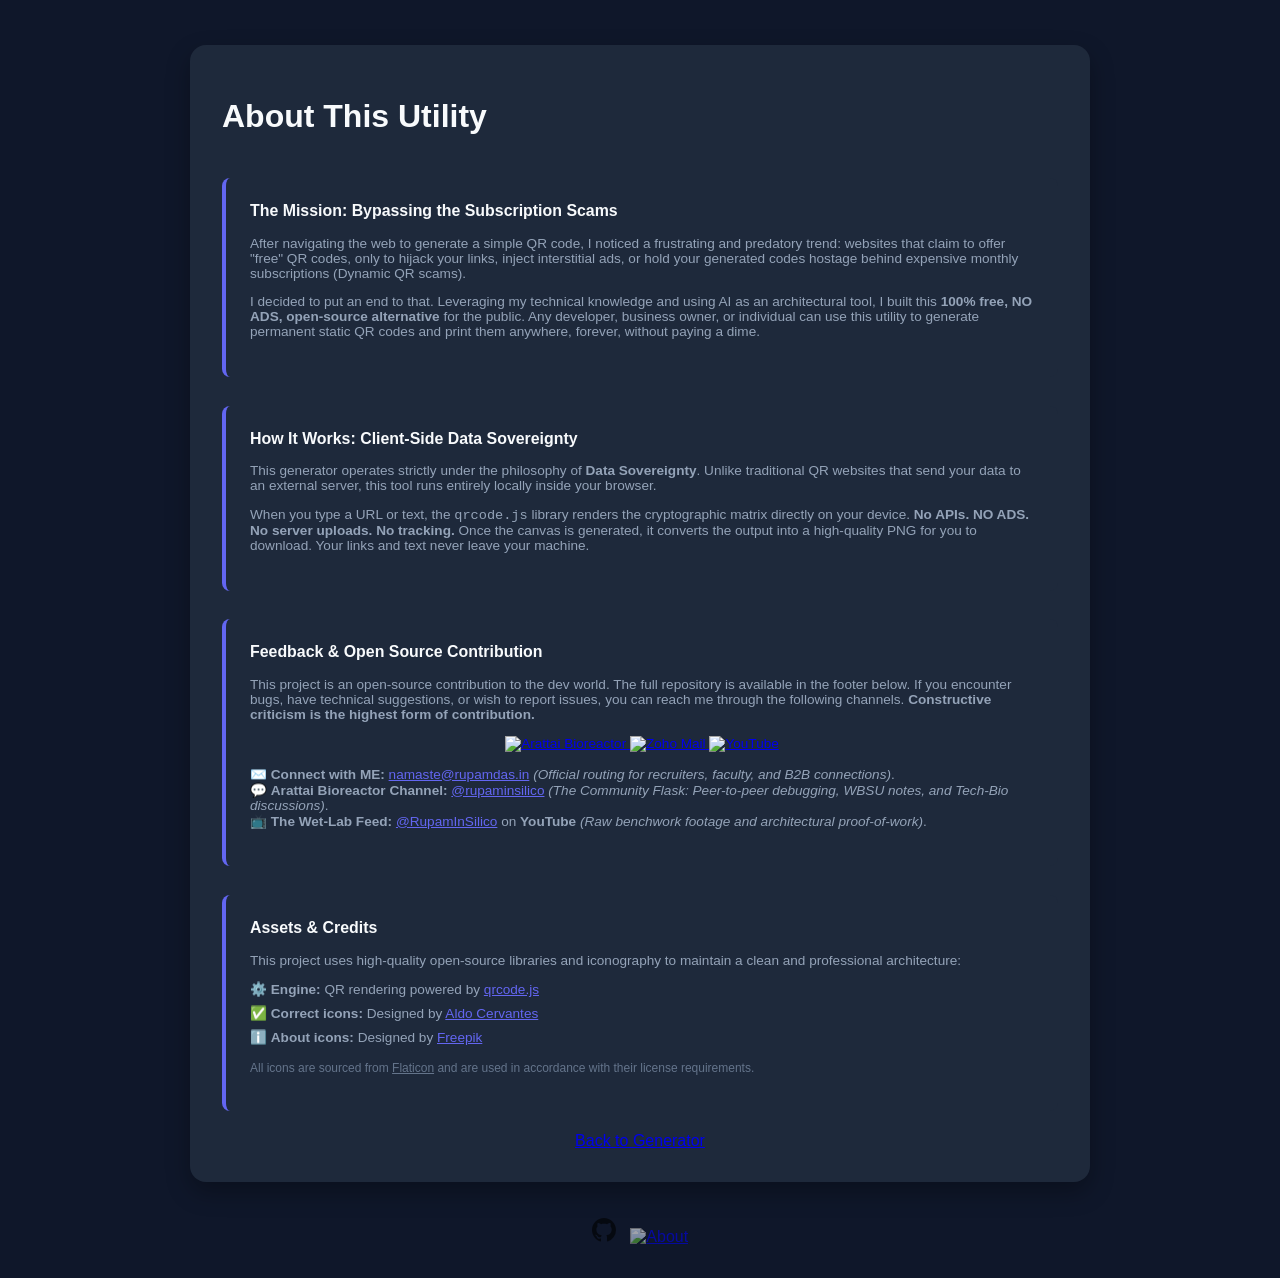
==== about.html @ e196fe75 "Update about.html" ====
<!DOCTYPE html>
<html lang="en">
<head>
    <meta charset="UTF-8">
    <meta name="viewport" content="width=device-width, initial-scale=1.0">
    <title>About | Static QR Code Generator</title>
    <link rel="icon" type="image/png" href="https://operon.rupamdas.in/capsid/R.png">
    <link rel="stylesheet" href="style.css">

    <link rel="preconnect" href="https://www.googletagmanager.com">
    <link rel="preconnect" href="https://www.google-analytics.com">

    <!-- Google tag (gtag.js) -->
    <script async src="https://www.googletagmanager.com/gtag/js?id=G-J0KYK0PKV9"></script>
    <script>
      window.dataLayer = window.dataLayer || [];
      function gtag(){dataLayer.push(arguments);}
      gtag('js', new Date());

      gtag('config', 'G-J0KYK0PKV9');
    </script>
</head>
<body>

<div class="container">
    <h1>About This Utility</h1>
    
    <div class="seo-box">
        <h3>The Mission: Bypassing the Subscription Scams</h3>
        <p>After navigating the web to generate a simple QR code, I noticed a frustrating and predatory trend: websites that claim to offer "free" QR codes, only to hijack your links, inject interstitial ads, or hold your generated codes hostage behind expensive monthly subscriptions (Dynamic QR scams).</p>
        
        <p>I decided to put an end to that. Leveraging my technical knowledge and using AI as an architectural tool, I built this <strong>100% free, NO ADS, open-source alternative</strong> for the public. Any developer, business owner, or individual can use this utility to generate permanent static QR codes and print them anywhere, forever, without paying a dime.</p>
    </div>

    <div class="seo-box">
        <h3>How It Works: Client-Side Data Sovereignty</h3>
        <p>This generator operates strictly under the philosophy of <strong>Data Sovereignty</strong>. Unlike traditional QR websites that send your data to an external server, this tool runs entirely locally inside your browser.</p>
        
        <p>When you type a URL or text, the <code>qrcode.js</code> library renders the cryptographic matrix directly on your device. <strong>No APIs. NO ADS. No server uploads. No tracking.</strong> Once the canvas is generated, it converts the output into a high-quality PNG for you to download. Your links and text never leave your machine.</p>
    </div>

    <div class="seo-box">
        <h3>Feedback & Open Source Contribution</h3>
        <p>This project is an open-source contribution to the dev world. The full repository is available in the footer below. If you encounter bugs, have technical suggestions, or wish to report issues, you can reach me through the following channels. <strong>Constructive criticism is the highest form of contribution.</strong></p>
        
        <p align="center">
            
            <a href="https://aratt.ai/@rupaminsilico" target="_blank">
                <img src="https://img.shields.io/badge/Arattai-Bioreactor-00A884?style=for-the-badge&logo=googlechat&logoColor=white" alt="Arattai Bioreactor" />
            </a>
            
            <a href="mailto:namaste@rupamdas.in">
                <img src="https://img.shields.io/badge/Email-Connect_With_ME-1E62DC?style=for-the-badge&logo=zoho&logoColor=white" alt="Zoho Mail" />
            </a>
            <a href="https://youtube.com/@RupamInSilico" target="_blank">
                <img src="https://img.shields.io/badge/YouTube-Visual_Logbook-FF0000?style=for-the-badge&logo=youtube&logoColor=white" alt="YouTube" />
            </a>
        </p>

        <ul style="list-style: none; padding: 0;">
            <li>✉️ <strong>Connect with ME:</strong> <a href="mailto:namaste@rupamdas.in" style="color: var(--primary);">namaste@rupamdas.in</a> <em>(Official routing for recruiters, faculty, and B2B connections)</em>.</li>
            <li>💬 <strong>Arattai Bioreactor Channel:</strong> <a href="https://aratt.ai/@rupaminsilico" style="color: var(--primary);">@rupaminsilico</a> <em>(The Community Flask: Peer-to-peer debugging, WBSU notes, and Tech-Bio discussions)</em>.</li>
            <li>📺 <strong>The Wet-Lab Feed:</strong> <a href="https://youtube.com/@RupamInSilico" style="color: var(--primary);">@RupamInSilico</a> on <strong>YouTube</strong> <em>(Raw benchwork footage and architectural proof-of-work)</em>.</li>
        </ul>
    </div>

    <div class="seo-box">
        <h3>Assets & Credits</h3>
        <p>This project uses high-quality open-source libraries and iconography to maintain a clean and professional architecture:</p>
        
        <ul style="list-style: none; padding: 0; font-size: 0.85rem; color: #94a3b8;">
            <li style="margin-bottom: 8px;">⚙️ <strong>Engine:</strong> QR rendering powered by <a href="https://davidshimjs.github.io/qrcodejs/" target="_blank" style="color: var(--primary);">qrcode.js</a></li>
            <li style="margin-bottom: 8px;">✅ <strong>Correct icons:</strong> Designed by <a href="https://www.flaticon.com/free-icons/correct" style="color: var(--primary);">Aldo Cervantes</a></li>
            <li style="margin-bottom: 8px;">ℹ️ <strong>About icons:</strong> Designed by <a href="https://www.flaticon.com/free-icons/about" style="color: var(--primary);">Freepik</a></li>
        </ul>
        
        <p style="font-size: 0.75rem; color: #64748b; margin-top: 1rem;">
            All icons are sourced from <a href="https://www.flaticon.com/" style="color: #64748b;">Flaticon</a> and are used in accordance with their license requirements.
        </p>
    </div>
    
    <div style="text-align: center;">
        <a href="index.html" class="back-btn">Back to Generator</a>
    </div>
    
</div>

<div class="footer-links">
    <!-- Make sure this links to your NEW QR code repository -->
    <a href="https://github.com/d-rupam/qr-code-generator" target="_blank" title="View Source on GitHub">
        <svg height="24" width="24" viewBox="0 0 16 16" fill="white" class="github-icon" style="margin-top: 4px;"><path d="M8 0C3.58 0 0 3.58 0 8c0 3.54 2.29 6.53 5.47 7.59.4.07.55-.17.55-.38 0-.19-.01-.82-.01-1.49-2.01.37-2.53-.49-2.69-.94-.09-.23-.48-.94-.82-1.13-.28-.15-.68-.52-.01-.53.63-.01 1.08.58 1.23.82.72 1.21 1.87.87 2.33.66.07-.52.28-.87.51-1.07-1.78-.2-3.64-.89-3.64-3.95 0-.87.31-1.59.82-2.15-.08-.2-.36-1.02.08-2.12 0 0 .67-.21 2.2.82.64-.18 1.32-.27 2-.27.68 0 1.36.09 2 .27 1.53-1.04 2.2-.82 2.2-.82.44 1.1.16 1.92.08 2.12.51.56.82 1.27.82 2.15 0 3.07-1.87 3.75-3.65 3.95.29.25.54.73.54 1.48 0 1.07-.01 1.93-.01 2.2 0 .21.15.46.55.38A8.013 8.013 0 0016 8c0-4.42-3.58-8-8-8z"></path></svg>
    </a>
    <a href="about.html" title="About this tool">
        <img src="https://operon.rupamdas.in/capsid/about.png" alt="About">
    </a>
</div>

</body>
</html>
---- style.css ----
:root { 
    --primary: #6366f1; 
    --bg: #0f172a; 
    --card: #1e293b; 
    --text: #f8fafc; 
    --success: #10b981;
    /* Fresh Cyan/Emerald Gradient for the Title */
    --accent-gradient: linear-gradient(90deg, #06B6D4 0%, #10B981 100%);
}

* { 
    box-sizing: border-box; 
}

body { 
    font-family: 'Segoe UI', Tahoma, Geneva, Verdana, sans-serif; 
    background: var(--bg); 
    color: var(--text); 
    display: block; 
    min-height: 100vh; 
    margin: 0; 
    padding-top: 5vh; 
}

/* Restored your exact container sizing and gap */
.container { 
    background: var(--card); 
    padding: 2rem; 
    border-radius: 1rem; 
    box-shadow: 0 10px 25px rgba(0,0,0,0.3); 
    width: 95%; 
    max-width: 900px; 
    display: flex; 
    flex-direction: column; 
    gap: 0.8rem; 
    margin: 0 auto; 
}

/* The new gradient text, but keeping your original h1 sizing */
.gradient-text {
    margin: 0; 
    text-align: center; 
    font-size: 1.5rem;
    background: var(--accent-gradient);
    -webkit-background-clip: text;
    -webkit-text-fill-color: transparent;
    line-height: 1.4;
}

/* Styling for the QR Input field to match your old dashed upload area */
.input-area {
    display: flex;
    flex-direction: column;
    gap: 0.5rem;
    margin: 1rem 0;
}

.input-area label {
    color: #94a3b8;
    font-weight: 500;
}

.input-area input {
    width: 100%;
    padding: 1rem;
    background-color: var(--bg);
    border: 2px solid #475569;
    border-radius: 0.5rem;
    color: var(--text);
    font-size: 1rem;
    outline: none;
    transition: 0.3s;
}

.input-area input:focus {
    border-color: var(--primary);
}

/* Your exact original button CSS */
button, .download-btn { 
    background: var(--primary); 
    color: white; 
    border: none; 
    padding: 0.8rem 1.5rem; 
    border-radius: 0.5rem; 
    cursor: pointer; 
    font-weight: bold; 
    width: 100%; 
    transition: 0.2s; 
    font-size: 1rem;
    text-decoration: none; 
    display: block;
    text-align: center;
}

button:disabled { 
    background: #475569; 
    cursor: not-allowed; 
    opacity: 0.7; 
}

button:hover:not(:disabled) { 
    filter: brightness(1.1); 
}

.download-btn { 
    background: var(--success); 
}

.download-btn:hover { 
    background: #059669; 
}

.secondary-btn {
    background: linear-gradient(135deg, #0ea5e9, #3b82f6); 
    border: none;
    color: white;
    margin-top: 0.5rem;
    box-shadow: 0 4px 15px rgba(59, 130, 246, 0.3); 
}

.secondary-btn:hover {
    background: linear-gradient(135deg, #0284c7, #2563eb);
    box-shadow: 0 6px 20px rgba(59, 130, 246, 0.5);
    transform: translateY(-2px); 
}

/* Layout for the generated QR Code */
#qr-output-container {
    display: flex;
    flex-direction: column;
    align-items: center;
    gap: 1rem;
    padding: 1rem;
}

#qrcode {
    background: white;
    padding: 15px;
    border-radius: 0.5rem;
}

#qrcode img {
    margin: 0 auto;
}

/* Your exact SEO box styling */
.seo-box { 
    margin-top: 0.5rem;
    margin-bottom: 0.5rem;
    padding: 1.5rem; 
    background: #1e293b; 
    border-radius: 0.5rem; 
    border-left: 4px solid var(--primary); 
    color: #94a3b8; 
    font-size: 0.85rem; 
}

.seo-box h3 { 
    color: var(--text); 
    margin-top: 0; 
}

.benefit-list { 
    list-style: none; 
    padding: 0; 
    margin: 1rem 0; 
}

.benefit-list li { 
    display: flex; 
    align-items: center; 
    gap: 10px; 
    margin-bottom: 0.5rem; 
    color: #e2e8f0; 
}

.benefit-list img { 
    flex-shrink: 0; 
}

/* Your exact Footer Links styling */
.footer-links {
    margin-top: 2rem;
    text-align: center;
    width: 100%;
    padding-bottom: 2rem;
    opacity: 0.6;
    transition: opacity 0.3s;
}

.footer-links:hover {
    opacity: 1;
}

.footer-links a {
    margin: 0 5px;
    display: inline-block;
    transition: transform 0.2s;
}

.footer-links a img {
    width: 30px; 
    transition: transform 0.2s;
}

.github-icon {
    filter: invert(1);
}

.footer-links a img:hover {
    transform: scale(1.1);
}
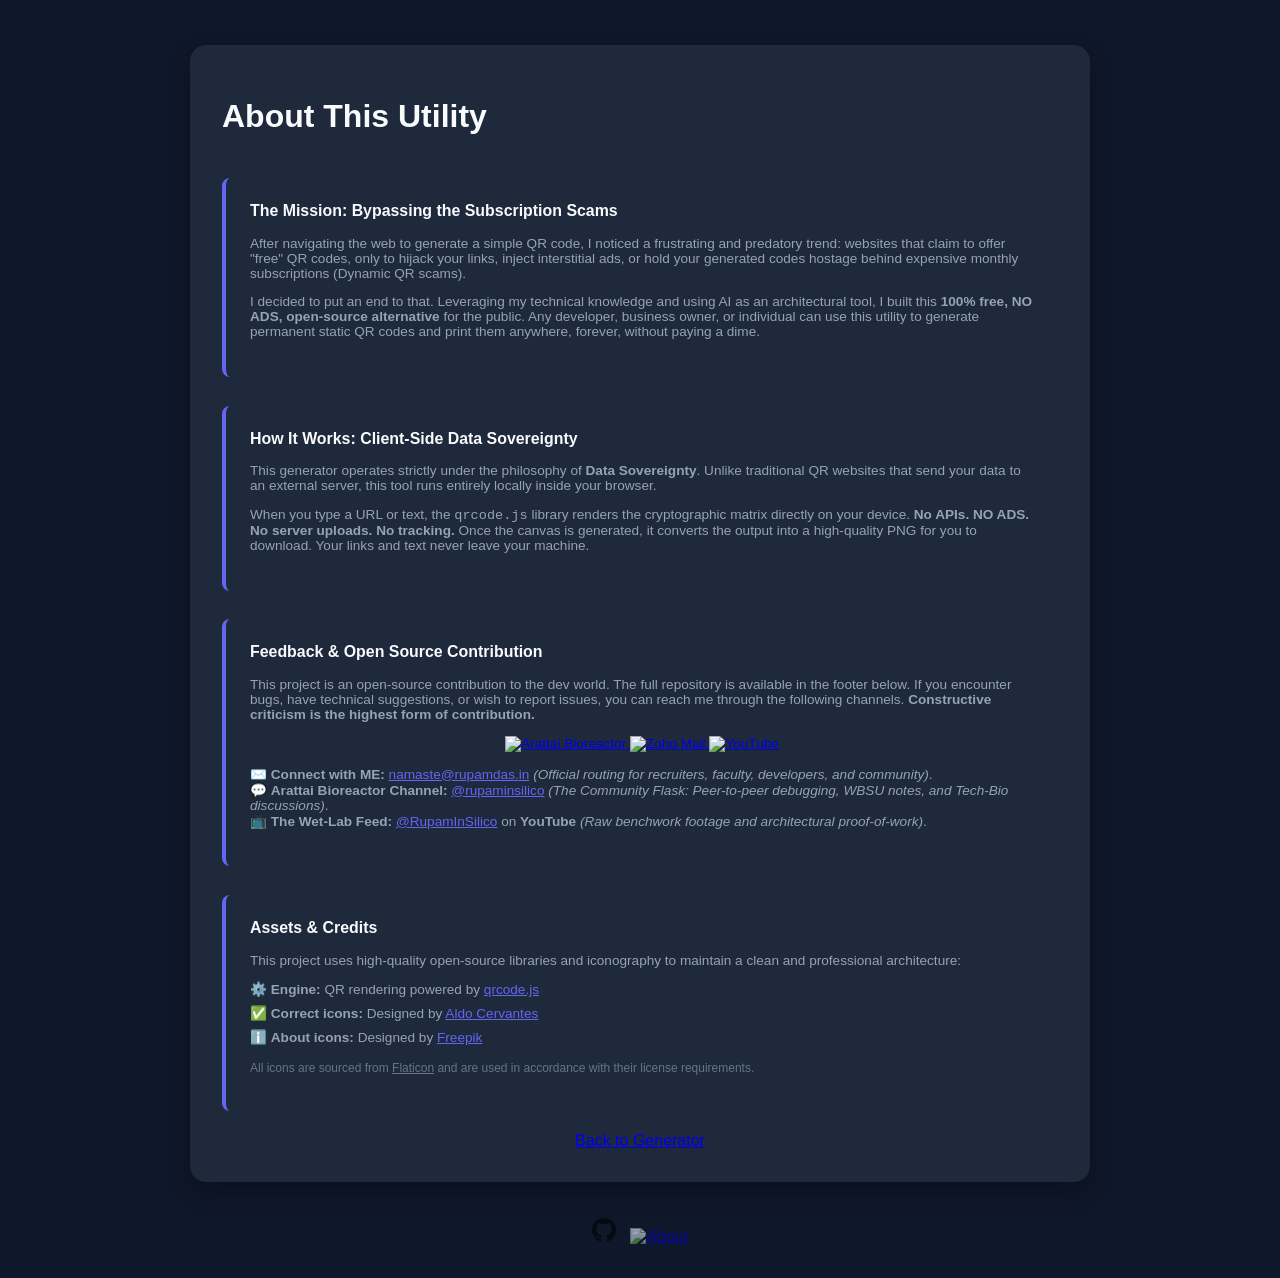
==== commit dca6cd3d: "Update link to 'Back to Generator' in about.html" ====
--- a/about.html
+++ b/about.html
@@ -58,7 +58,7 @@
         </p>
 
         <ul style="list-style: none; padding: 0;">
-            <li>✉️ <strong>Connect with ME:</strong> <a href="mailto:namaste@rupamdas.in" style="color: var(--primary);">namaste@rupamdas.in</a> <em>(Official routing for recruiters, faculty, and B2B connections)</em>.</li>
+            <li>✉️ <strong>Connect with ME:</strong> <a href="mailto:namaste@rupamdas.in" style="color: var(--primary);">namaste@rupamdas.in</a> <em>(Official routing for recruiters, faculty, developers, and community)</em>.</li>
             <li>💬 <strong>Arattai Bioreactor Channel:</strong> <a href="https://aratt.ai/@rupaminsilico" style="color: var(--primary);">@rupaminsilico</a> <em>(The Community Flask: Peer-to-peer debugging, WBSU notes, and Tech-Bio discussions)</em>.</li>
             <li>📺 <strong>The Wet-Lab Feed:</strong> <a href="https://youtube.com/@RupamInSilico" style="color: var(--primary);">@RupamInSilico</a> on <strong>YouTube</strong> <em>(Raw benchwork footage and architectural proof-of-work)</em>.</li>
         </ul>
@@ -80,7 +80,7 @@
     </div>
     
     <div style="text-align: center;">
-        <a href="index.html" class="back-btn">Back to Generator</a>
+        <a href="/" class="back-btn">Back to Generator</a>
     </div>
     
 </div>
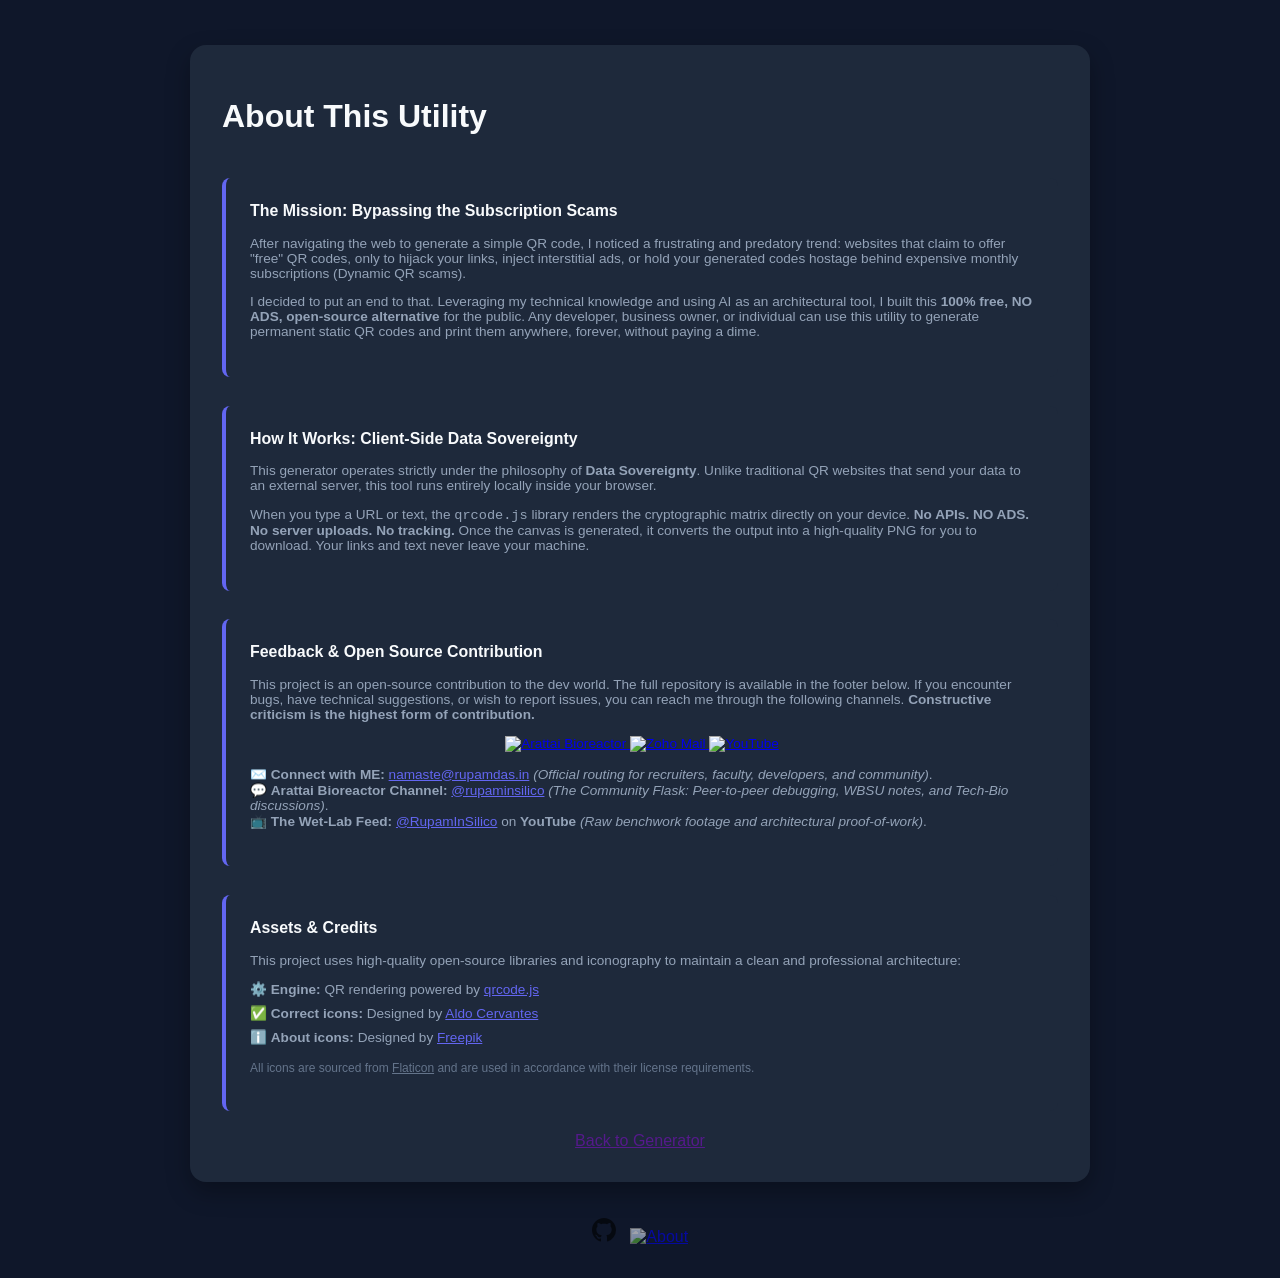
==== commit 48066234: "Fix href attribute in back button link" ====
--- a/about.html
+++ b/about.html
@@ -80,7 +80,7 @@
     </div>
     
     <div style="text-align: center;">
-        <a href="/" class="back-btn">Back to Generator</a>
+        <a href="" class="back-btn">Back to Generator</a>
     </div>
     
 </div>
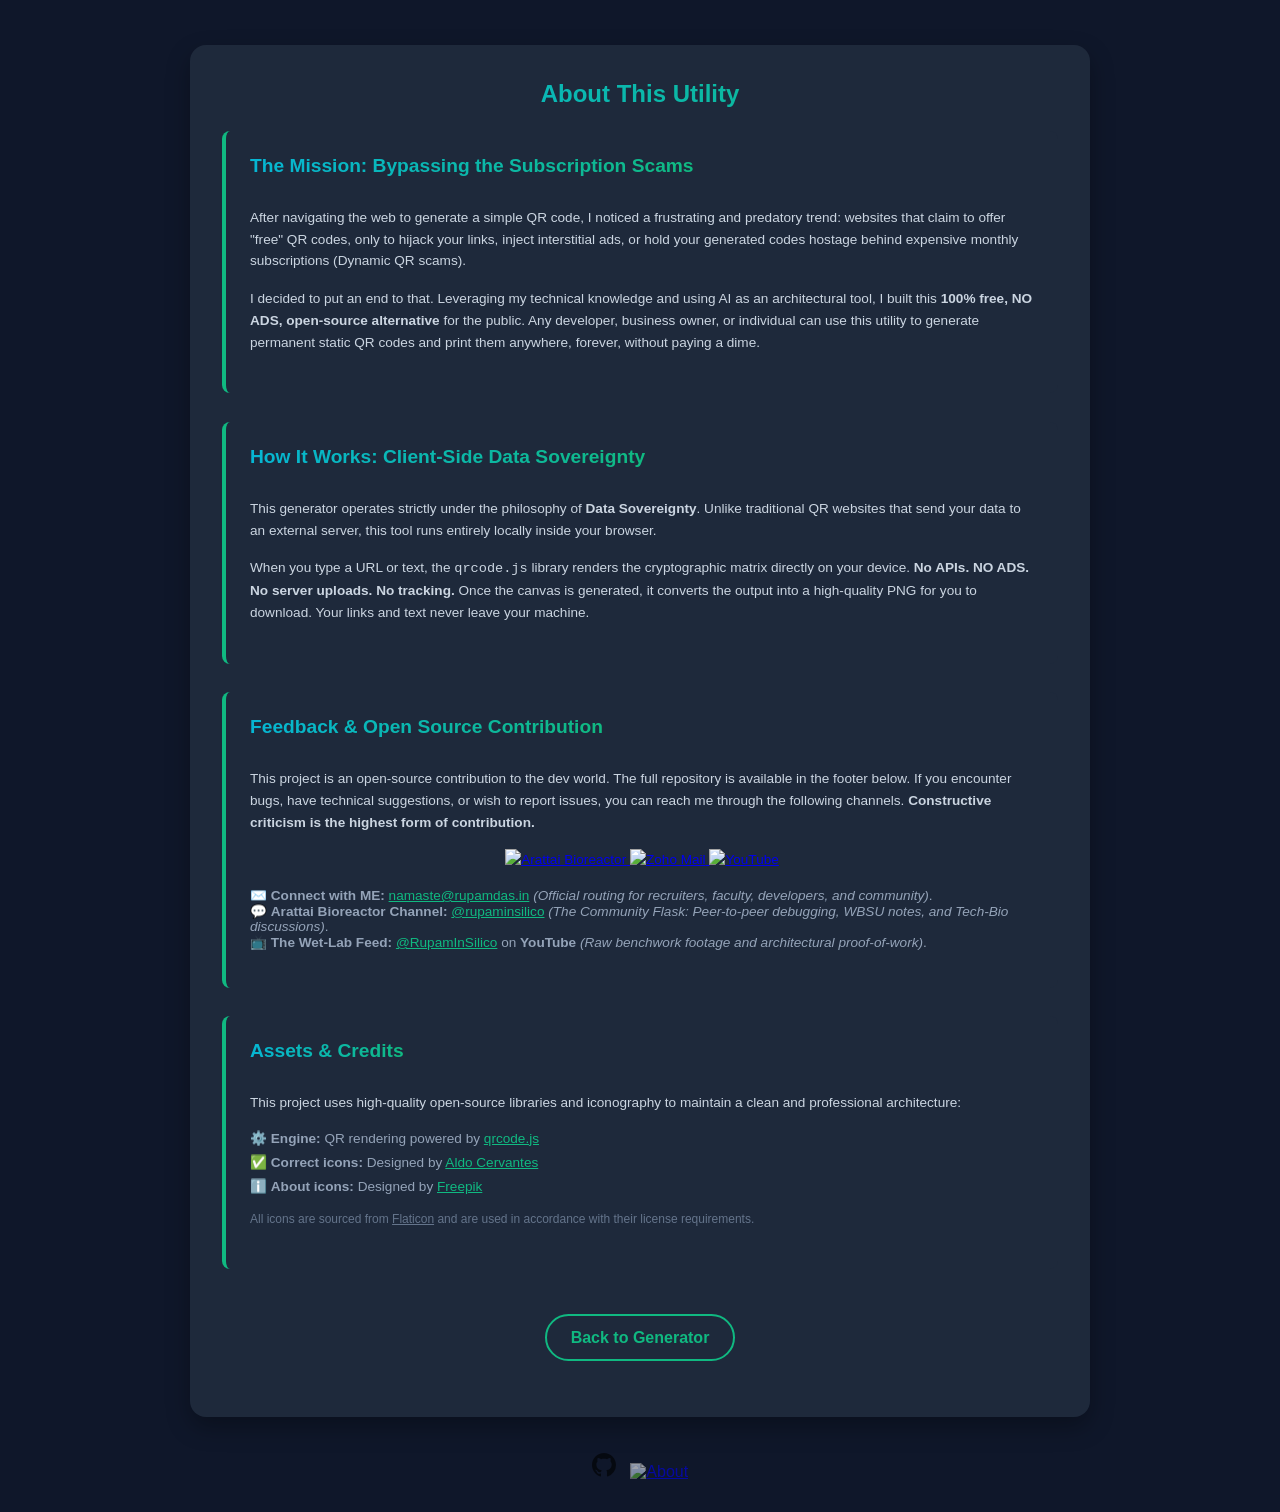
==== commit 187fae17: "Update about.html" ====
--- a/about.html
+++ b/about.html
@@ -4,7 +4,10 @@
     <meta charset="UTF-8">
     <meta name="viewport" content="width=device-width, initial-scale=1.0">
     <title>About | Static QR Code Generator</title>
-    <link rel="icon" type="image/png" href="https://operon.rupamdas.in/capsid/R.png">
+    <link rel="apple-touch-icon" sizes="180x180" href="/apple-touch-icon.png">
+<link rel="icon" type="image/png" sizes="32x32" href="/favicon-32x32.png">
+<link rel="icon" type="image/png" sizes="16x16" href="/favicon-16x16.png">
+<link rel="manifest" href="/site.webmanifest">
     <link rel="stylesheet" href="style.css">
 
     <link rel="preconnect" href="https://www.googletagmanager.com">
@@ -80,7 +83,7 @@
     </div>
     
     <div style="text-align: center;">
-        <a href="" class="back-btn">Back to Generator</a>
+        <a href="/qr-code-generator/" class="back-btn">Back to Generator</a>
     </div>
     
 </div>
@@ -90,7 +93,7 @@
     <a href="https://github.com/d-rupam/qr-code-generator" target="_blank" title="View Source on GitHub">
         <svg height="24" width="24" viewBox="0 0 16 16" fill="white" class="github-icon" style="margin-top: 4px;"><path d="M8 0C3.58 0 0 3.58 0 8c0 3.54 2.29 6.53 5.47 7.59.4.07.55-.17.55-.38 0-.19-.01-.82-.01-1.49-2.01.37-2.53-.49-2.69-.94-.09-.23-.48-.94-.82-1.13-.28-.15-.68-.52-.01-.53.63-.01 1.08.58 1.23.82.72 1.21 1.87.87 2.33.66.07-.52.28-.87.51-1.07-1.78-.2-3.64-.89-3.64-3.95 0-.87.31-1.59.82-2.15-.08-.2-.36-1.02.08-2.12 0 0 .67-.21 2.2.82.64-.18 1.32-.27 2-.27.68 0 1.36.09 2 .27 1.53-1.04 2.2-.82 2.2-.82.44 1.1.16 1.92.08 2.12.51.56.82 1.27.82 2.15 0 3.07-1.87 3.75-3.65 3.95.29.25.54.73.54 1.48 0 1.07-.01 1.93-.01 2.2 0 .21.15.46.55.38A8.013 8.013 0 0016 8c0-4.42-3.58-8-8-8z"></path></svg>
     </a>
-    <a href="about.html" title="About this tool">
+    <a href="about" title="About this tool">
         <img src="https://operon.rupamdas.in/capsid/about.png" alt="About">
     </a>
 </div>
--- a/style.css
+++ b/style.css
@@ -1,10 +1,10 @@
 :root { 
-    --primary: #6366f1; 
+    /* THIS WAS THE CULPRIT. Changed from purple to the new Emerald Green */
+    --primary: #10B981; 
     --bg: #0f172a; 
     --card: #1e293b; 
     --text: #f8fafc; 
     --success: #10b981;
-    /* Fresh Cyan/Emerald Gradient for the Title */
     --accent-gradient: linear-gradient(90deg, #06B6D4 0%, #10B981 100%);
 }
 
@@ -22,7 +22,6 @@
     padding-top: 5vh; 
 }
 
-/* Restored your exact container sizing and gap */
 .container { 
     background: var(--card); 
     padding: 2rem; 
@@ -36,8 +35,7 @@
     margin: 0 auto; 
 }
 
-/* The new gradient text, but keeping your original h1 sizing */
-.gradient-text {
+h1 {
     margin: 0; 
     text-align: center; 
     font-size: 1.5rem;
@@ -47,7 +45,6 @@
     line-height: 1.4;
 }
 
-/* Styling for the QR Input field to match your old dashed upload area */
 .input-area {
     display: flex;
     flex-direction: column;
@@ -72,12 +69,13 @@
     transition: 0.3s;
 }
 
+/* This will now glow green instead of purple when clicked */
 .input-area input:focus {
     border-color: var(--primary);
 }
 
-/* Your exact original button CSS */
 button, .download-btn { 
+    /* This will now pull the green color */
     background: var(--primary); 
     color: white; 
     border: none; 
@@ -101,6 +99,7 @@
 
 button:hover:not(:disabled) { 
     filter: brightness(1.1); 
+    transform: translateY(-2px);
 }
 
 .download-btn { 
@@ -112,20 +111,20 @@
 }
 
 .secondary-btn {
-    background: linear-gradient(135deg, #0ea5e9, #3b82f6); 
-    border: none;
+    background: transparent; 
+    border: 2px solid #06B6D4; 
+    color: #06B6D4; 
+    margin-top: 0.5rem;
+    box-shadow: none; 
+    transition: all 0.3s;
+}
+
+.secondary-btn:hover {
+    background: #06B6D4; 
     color: white;
-    margin-top: 0.5rem;
-    box-shadow: 0 4px 15px rgba(59, 130, 246, 0.3); 
-}
-
-.secondary-btn:hover {
-    background: linear-gradient(135deg, #0284c7, #2563eb);
-    box-shadow: 0 6px 20px rgba(59, 130, 246, 0.5);
     transform: translateY(-2px); 
 }
 
-/* Layout for the generated QR Code */
 #qr-output-container {
     display: flex;
     flex-direction: column;
@@ -136,29 +135,41 @@
 
 #qrcode {
     background: white;
-    padding: 15px;
-    border-radius: 0.5rem;
-}
-
-#qrcode img {
+    padding: 25px; /* Creates a nice wide white matte around the QR */
+    border-radius: 1rem; /* Smooth rounded corners */
+    border: 4px solid var(--primary); /* The Emerald Green outer frame */
+    box-shadow: 0 10px 30px rgba(16, 185, 129, 0.25); /* Subtle green glow */
+    margin-bottom: 1rem;
+    display: inline-block; /* Keeps the frame tight to the QR code */
+}
+
+
+#qrcode img, 
+#qrcode canvas {
     margin: 0 auto;
-}
-
-/* Your exact SEO box styling */
+    display: block; /* Ensures the QR code is perfectly centered inside the frame */
+}
+
 .seo-box { 
     margin-top: 0.5rem;
     margin-bottom: 0.5rem;
     padding: 1.5rem; 
     background: #1e293b; 
     border-radius: 0.5rem; 
+    /* The side line will now be green */
     border-left: 4px solid var(--primary); 
     color: #94a3b8; 
     font-size: 0.85rem; 
 }
 
 .seo-box h3 { 
-    color: var(--text); 
-    margin-top: 0; 
+    margin-top: 0;
+    margin-bottom: 1rem;
+    font-size: 1.2rem;
+    background: var(--accent-gradient);
+    -webkit-background-clip: text;
+    -webkit-text-fill-color: transparent;
+    display: inline-block;
 }
 
 .benefit-list { 
@@ -179,7 +190,6 @@
     flex-shrink: 0; 
 }
 
-/* Your exact Footer Links styling */
 .footer-links {
     margin-top: 2rem;
     text-align: center;
@@ -210,4 +220,94 @@
 
 .footer-links a img:hover {
     transform: scale(1.1);
-}+}
+
+.seo-box p {
+    margin-bottom: 1rem;
+    line-height: 1.6;
+    color: #cbd5e1;
+}
+
+/* The Back button will now be properly green */
+.back-btn { 
+    background: transparent; 
+    border: 2px solid var(--primary); 
+    color: var(--primary); 
+    padding: 0.8rem 1.5rem; 
+    border-radius: 50px;  
+    text-align: center; 
+    text-decoration: none; 
+    font-weight: bold; 
+    display: inline-block;  
+    margin: 1.5rem auto;    
+    transition: all 0.3s; 
+    width: auto;            
+}
+
+.back-btn:hover { 
+    background: var(--primary); 
+    color: white; 
+    transform: translateY(-2px); 
+}
+
+/* --- Table Styles for Syntax Guide --- */
+.qr-format-table {
+    width: 100%;
+    border-collapse: collapse;
+    margin-top: 1rem;
+    color: #e2e8f0;
+    font-size: 0.9rem;
+    text-align: left;
+}
+
+.qr-format-table th {
+    background-color: rgba(16, 185, 129, 0.1); 
+    color: var(--primary); 
+    padding: 1rem;
+    border-bottom: 2px solid var(--primary);
+    white-space: nowrap;
+}
+
+.qr-format-table td {
+    padding: 1rem;
+    border-bottom: 1px solid #334155; 
+    vertical-align: middle;
+    line-height: 1.5;
+}
+
+.qr-format-table tr:last-child td {
+    border-bottom: none;
+}
+
+/* The Hover Animation */
+.qr-format-table tr {
+    transition: background-color 0.2s ease;
+}
+
+.qr-format-table tr:hover td {
+    background-color: rgba(16, 185, 129, 0.08); 
+}
+
+/* THE ORIGINAL SIMPLE BLACK BOX BEHIND THE TEXT */
+.qr-format-table code {
+    background: rgba(0, 0, 0, 0.4); 
+    padding: 3px 6px;
+    border-radius: 4px;
+    color: #06B6D4; 
+    font-family: monospace;
+    letter-spacing: 0.5px;
+}
+
+/* --- MOBILE FIXES ONLY --- */
+@media (max-width: 600px) {
+    .qr-format-table td, 
+    .qr-format-table th {
+        padding: 0.6rem 0.5rem; /* Fixes the massive gaps on mobile */
+        font-size: 0.8rem;
+    }
+    
+    .qr-format-table code {
+        word-break: break-all; /* Prevents long URLs from stretching the screen */
+        white-space: pre-wrap;
+    }
+}
